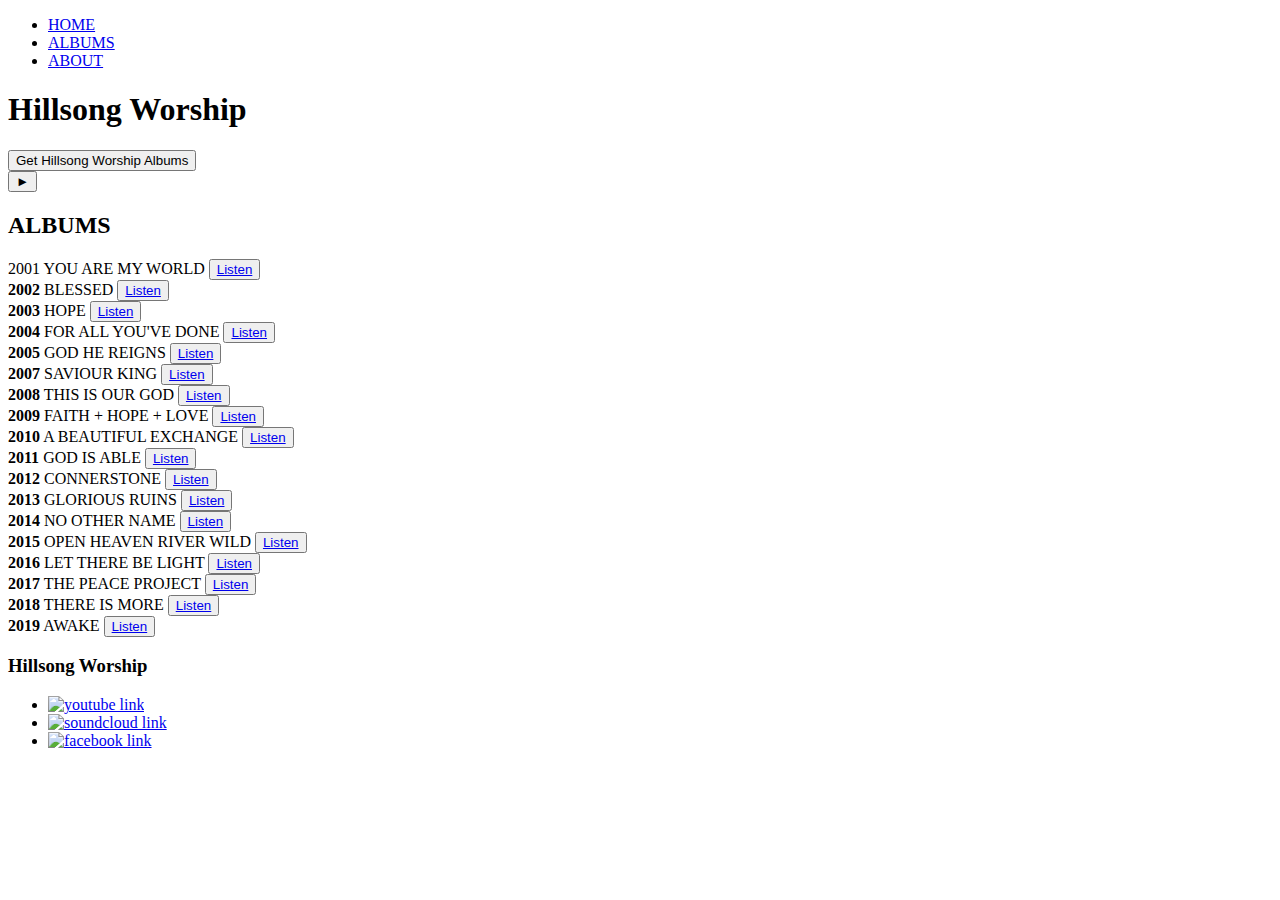
==== index.html @ 7fc77d10 "Added the Home Page" ====
<!DOCTYPE html>
<html lang="en">
<head>
    <meta charset="UTF-8">
    <meta name="Hillsong worship" content="Hillsong albums and their history">
    <title>Hillsong Worship</title>
    <link rel="stylesheet" href="style.css" type="text/css">
</head>
<body>
    <header class="main-header">
        <nav class="nav main-nav">
            <ul>
                <li><a href="index.html">HOME</a></li>
                <li><a href="albums.html">ALBUMS</a></li>
                <li><a href="about.html">ABOUT</a></li>
            </ul>
        </nav>
        <h1 class="band-name band-name-large">Hillsong Worship</h1>
        <div class="container">
             <button class="btn btn-header" type="button">Get Hillsong Worship Albums</button>
        </div>
        <button class="btn btn-header btn-play" type="button">&#9658</button>
    </header>
    <section class="content-section container">
        <h2 class="section-header">ALBUMS</h2>
        <div>
            <div class="tour-row">
            <span class="tour-item tour-date">2001</span>
            <span class="tour-item tour-city">YOU ARE MY WORLD</span>
            <button type="button" class="btn tour-item tour-btn btn-primary"><a href="https://m.soundcloud.com/hillsong-worship/sets/you-are-my-world-1" target="_blank">Listen</a></button>
            </div>
            <div class="tour-row">
                <strong class="tour-item tour-date">2002</strong>
                <span class="tour-item tour-city">BLESSED</span>
                <button type="button" class="btn tour-item tour-btn btn-primary"><a href="https://m.soundcloud.com/hillsong-worship/sets/blessed-38" target="_blank">Listen</a></button>
            </div>
            <div class="tour-row">
                <strong class="tour-item tour-date">2003</strong>
                <span class="tour-item tour-city">HOPE</span>
                <button type="button" class="btn tour-item tour-btn btn-primary"><a href="https://m.soundcloud.com/hillsong-worship/sets/hope-74" target="_blank">Listen</a></button>
            </div>
            <div class="tour-row">
                <strong class="tour-item tour-date">2004</strong>
                <span class="tour-item tour-city">FOR ALL YOU'VE DONE</span>
                <button type="button" class="btn tour-item tour-btn btn-primary"><a href="https://m.soundcloud.com/hillsong-worship/sets/for-all-youve-done-2" target="_blank">Listen</a></button>
            </div>
            <div class="tour-row">
                <strong class="tour-item tour-date">2005</strong>
                <span class="tour-item tour-city">GOD HE REIGNS</span>
                <button type="button" class="btn tour-item tour-btn btn-primary"><a href="https://m.soundcloud.com/hillsong-worship/sets/god-he-reigns-1" target="_blank">Listen</a></button>
            </div>
            <div class="tour-row">
                <strong class="tour-item tour-date">2007</strong>
                <span class="tour-item tour-city">SAVIOUR KING</span>
                <button type="button" class="btn tour-item tour-btn btn-primary"><a href="https://m.soundcloud.com/hillsong-worship/sets/saviour-king-1" target="_blank">Listen</a></button>
            </div>
            <div class="tour-row">
                <strong class="tour-item tour-date">2008</strong>
                <span class="tour-item tour-city">THIS IS OUR GOD</span>
                <button type="button" class="btn tour-item tour-btn btn-primary"><a href="https://m.soundcloud.com/hillsong-worship/sets/this-is-our-god-2" target="_blank">Listen</a></button>
            </div>
            <div class="tour-row">
                <strong class="tour-item tour-date">2009</strong>
                <span class="tour-item tour-city">FAITH + HOPE + LOVE</span>
                <button type="button" class="btn tour-item tour-btn btn-primary"><a href="https://m.soundcloud.com/hillsong-worship/sets/faith-hope-love-2" target="_blank">Listen</a></button>
            </div>
            <div class="tour-row">
                <strong class="tour-item tour-date">2010</strong>
                <span class="tour-item tour-city">A BEAUTIFUL EXCHANGE</span>
                <button type="button" class="btn tour-item tour-btn btn-primary"><a href="https://m.soundcloud.com/hillsong-worship/sets/a-beautiful-exchange-2" target="_blank">Listen</a></button>
            </div>
            <div class="tour-row">
                <strong class="tour-item tour-date">2011</strong>
                <span class="tour-item tour-city">GOD IS ABLE</span>
                <button type="button" class="btn tour-item tour-btn btn-primary"><a href="https://m.soundcloud.com/hillsong-worship/sets/god-is-able-4" target="_blank">Listen</a></button>
            </div>
            <div class="tour-row">
                <strong class="tour-item tour-date">2012</strong>
                <span class="tour-item tour-city">CONNERSTONE</span>
                <button type="button" class="btn tour-item tour-btn btn-primary"><a href="https://m.soundcloud.com/hillsong-worship/sets/cornerstone-deluxe-edition" target="_blank">Listen</a></button>
            </div>
            <div class="tour-row">
                <strong class="tour-item tour-date">2013</strong>
                <span class="tour-item tour-city">GLORIOUS RUINS</span>
                <button type="button" class="btn tour-item tour-btn btn-primary"><a href="https://m.soundcloud.com/hillsong-worship/sets/glorious-ruins-4" target="_blank">Listen</a></button>
            </div>
            <div class="tour-row">
                <strong class="tour-item tour-date">2014</strong>
                <span class="tour-item tour-city">NO OTHER NAME</span>
                <button type="button" class="btn tour-item tour-btn btn-primary"><a href="https://m.soundcloud.com/hillsong-worship/sets/no-other-name-6" target="_blank">Listen</a></button>
            </div>
            <div class="tour-row">
                <strong class="tour-item tour-date">2015</strong>
                <span class="tour-item tour-city">OPEN HEAVEN RIVER WILD</span>
                <button type="button" class="btn tour-item tour-btn btn-primary"><a href="https://m.soundcloud.com/hillsong-worship/sets/open-heaven-river-wild-2" target="_blank">Listen</a></button>
            </div>
            <div class="tour-row">
                <strong class="tour-item tour-date">2016</strong>
                <span class="tour-item tour-city">LET THERE BE LIGHT</span>
                <button type="button" class="btn tour-item tour-btn btn-primary"><a href="https://m.soundcloud.com/hillsong-worship/sets/let-there-be-light-4" target="_blank">Listen</a></button>
            </div>
            <div class="tour-row">
                <strong class="tour-item tour-date">2017</strong>
                <span class="tour-item tour-city">THE PEACE PROJECT</span>
                <button type="button" class="btn tour-item tour-btn btn-primary"><a href="https://m.soundcloud.com/hillsong-worship/sets/the-peace-project-1" target="_blank">Listen</a></button>
            </div>
            <div class="tour-row">
                <strong class="tour-item tour-date">2018</strong>
                <span class="tour-item tour-city">THERE IS MORE</span>
                <button type="button" class="btn tour-item tour-btn btn-primary"><a href="https://m.soundcloud.com/hillsong-worship/sets/there-is-more-2" target="_blank">Listen</a></button>
            </div>
            <div class="tour-row">
                <strong class="tour-item tour-date">2019</strong>
                <span class="tour-item tour-city">AWAKE</span>
                <button type="button" class="btn tour-item tour-btn btn-primary"><a href="https://m.soundcloud.com/hillsong-worship/sets/awake-deluxe-1" target="_blank">Listen</a></button>
            </div>
        </div>
    </section>

    <footer class="main-footer">
        <div class="container main-footer-container">
            <h3 class="band-name">Hillsong Worship</h3>
            <ul class="nav footer-nav">
                <li>
                    <a href="https://youtube.com/c/HillsongWorship" target="_blank">
                        <img src="images/youtube.png" alt="youtube link"> 
                    </a>
                </li>
                <li>
                    <a href="https://m.soundcloud.com/hillsong-worship" target="_blank">
                        <img src="images/soundcloud.png" alt="soundcloud link">
                    </a>
                </li>
                <li>
                    <a href="https://www.facebook.com/hillsongworship" target="_blank">
                        <img src="images/facebook.png" alt="facebook link">
                    </a>
                </li>
            </ul>
        </div>
    </footer>
</body>
</html>
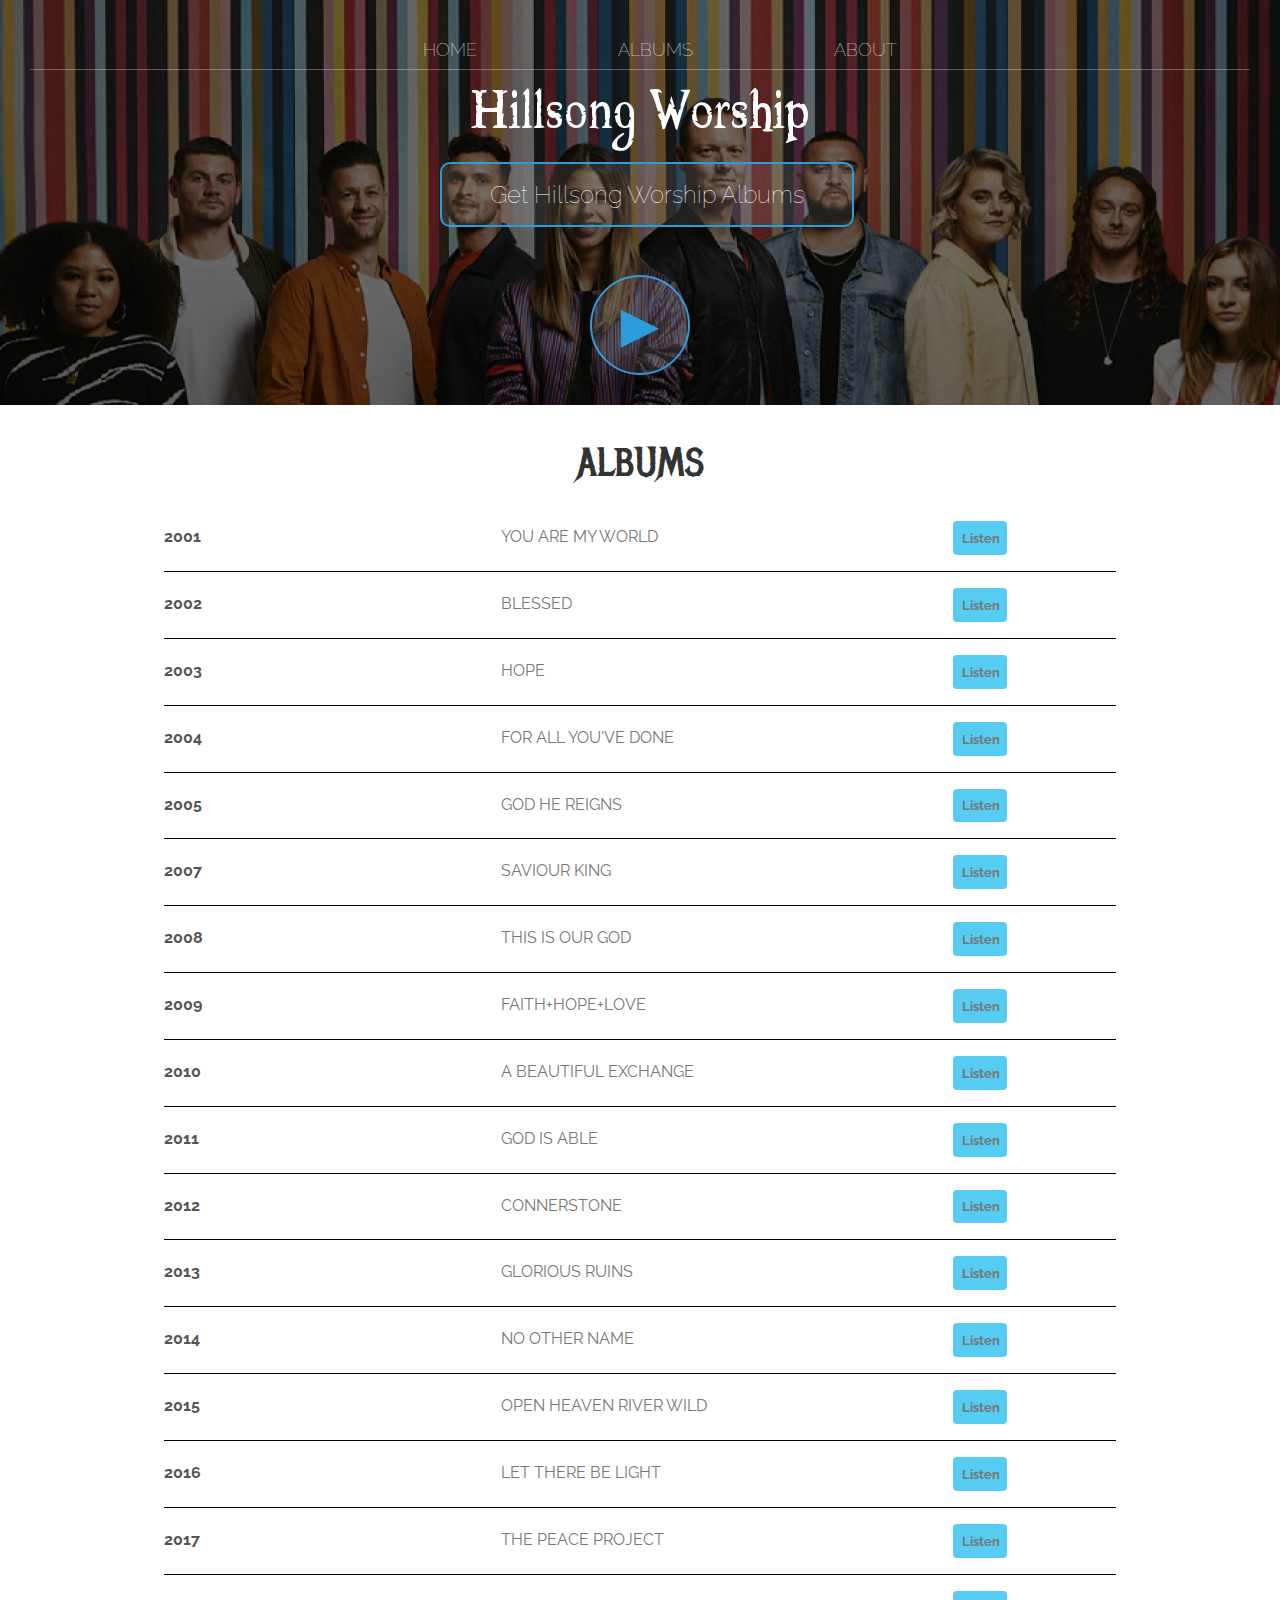
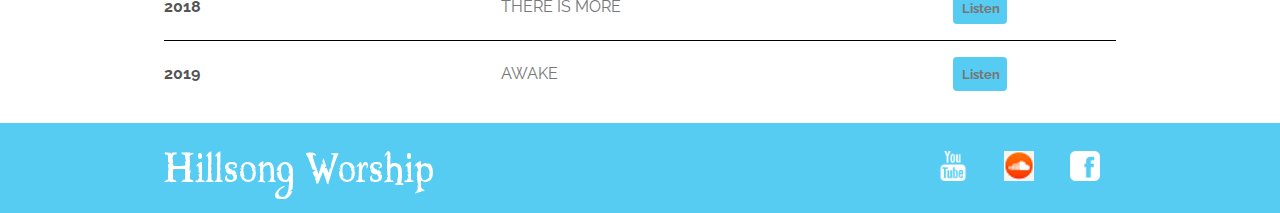
==== commit d05155fe: "Final Commit" ====
--- a/index.html
+++ b/index.html
@@ -61,7 +61,7 @@
             </div>
             <div class="tour-row">
                 <strong class="tour-item tour-date">2009</strong>
-                <span class="tour-item tour-city">FAITH + HOPE + LOVE</span>
+                <span class="tour-item tour-city">FAITH+HOPE+LOVE</span>
                 <button type="button" class="btn tour-item tour-btn btn-primary"><a href="https://m.soundcloud.com/hillsong-worship/sets/faith-hope-love-2" target="_blank">Listen</a></button>
             </div>
             <div class="tour-row">
--- a/style.css
+++ b/style.css
@@ -0,0 +1,237 @@
+@import url('https://fonts.googleapis.com/css2?family=Metal+Mania&family=Raleway:wght@300&display=swap');
+
+@font-face{
+    font-family: "Booter - Zero Zero";
+    src: url("Fonts/Booter - Zero Zero.woff") format("woff"),
+         url("Fonts/Booter - Zero Zero.woff2") format("woff2")   
+}
+
+*{
+    box-sizing: border-box;
+    font-family: Raleway;
+    color: #777;
+}
+html, body{
+    margin: 0;
+    padding: 0;
+}
+
+.nav ul{
+    margin: 0;
+}
+
+.nav li{
+    display: inline;
+}
+
+.nav a{
+    display: inline-block;
+    padding: .5em;
+    color: white;
+    text-decoration: none;
+}
+
+.main-nav  {
+    text-align: center;
+    font-size: 1.1em;
+    font-weight: lighter;
+    border-bottom: 1px solid rgba(255, 255, 255, .3);
+}
+
+.main-nav li{
+    padding: 0 5%;
+}
+
+.nav a:hover{
+    background-color: rgba(223, 230, 235, 0.719);
+    border-radius: 5px;
+}
+
+.main-header{
+    background-image: linear-gradient(rgba(0,0,0,0.5), rgba(0,0,0,0.6)), url(images/header_image.jpg);
+    background-size: cover;
+    padding: 30px;
+}
+
+.band-name{
+    text-align: center;
+    margin: 0;
+    font-size: 4em;
+    font-family: "Booter - Zero Zero";
+    font-weight: normal;
+    color: white;
+}
+
+.band-name-large{
+    font-size: 5em;
+}
+
+.content-section{
+    margin: 1em;
+}
+
+.container{
+    max-width: 1000px;
+    margin-left: 50em;
+    margin: 0 auto;
+    padding: 0 1.5em;
+}
+
+.section-header{
+    font-family: "Metal Mania";
+    font-weight: normal;
+    color: #333;
+    text-align: center;
+    font-size: 2.5em;
+}
+
+.about-band-image{
+    float: left;
+    height: 200px;
+    width: 200px;
+    margin: 15px;
+    border-radius: 50%;
+}
+
+.main-footer{
+    background-color: #56CCF2;
+    color: white;
+    padding: .25em 0;
+}
+
+.main-footer-container{
+    display: flex;
+    align-items: center;   
+}
+
+.main-footer-container ul{
+    flex-grow: 1;
+    text-align: end;
+}
+
+.footer-nav li{
+    padding: 0 .5em;
+}
+
+.footer-nav img{
+    width: 30px;
+    height: 30px;
+}
+
+.btn {
+    text-align: center;
+    vertical-align: middle;
+    padding: .67em;
+    cursor: pointer;
+}
+
+.btn-header{
+    margin: .5em 15% 2em 29%;
+    color: white;
+    border: 2px solid #2d9cdb;
+    background-color: rgba(255, 255, 255, .1);
+    border-radius: 10px;
+    font-size: 1.5em;
+    font-weight: lighter;
+    padding-left: 2em;
+    padding-right: 2em;
+    text-decoration: none;
+}
+
+.btn-header:hover{
+    background-color: rgba(255, 255, 255, .3);
+}
+
+.btn-play{
+    text-decoration: none;
+    display: block;
+    margin: 0 auto;
+    color: #2d9cdb;
+    font-size: 4em;
+    border-radius: 50%;
+    padding: 0;
+    width: 100px;
+    height: 100px;
+}
+
+.tour-row{
+    border-bottom: 1px solid black;
+    padding-bottom: 1em;
+    margin-bottom: 1em;
+}
+
+.tour-row:last-child{
+    border: none;
+}
+
+.tour-item{
+    display: inline-block;
+    padding-right: .5em;
+}
+
+.tour-date{
+    color: #555;
+    font-weight: bold;
+    width: 35%;
+}
+
+.tour-city{
+    width: 46%;
+}
+
+.tour-btn{
+    margin-left: 10px;
+    max-width: 100%;
+}
+
+.btn-primary{
+    color: white;
+    background-color: #56ccf2;
+    border: none;
+    border-radius: .3em;   
+    font-weight: bold;
+}
+
+.btn-primary:hover{
+    background-color: #2d9cdb;
+}
+
+.btn-primary a{
+    text-decoration: none;
+}
+
+.shop-item{
+    margin: 30px;
+}
+
+.shop-item-title{
+    display: block;
+    width: 100%;
+    text-align: center;
+    font-weight: bold;
+    font-size: 1.02em;
+    color: #333;
+    margin-bottom: 15px;
+}
+
+.shop-item-image{
+    height: 200px;
+}
+
+.shop-item-details{
+    display: flex;
+    align-items: center;
+    padding: 1px;
+}
+
+.shop-item-price{
+    flex-grow: 1;
+    color: #333;
+    font-weight: bold;
+}
+
+.shop-items{
+    display: flex;
+    flex-wrap: wrap;
+    justify-content: space-around;
+}